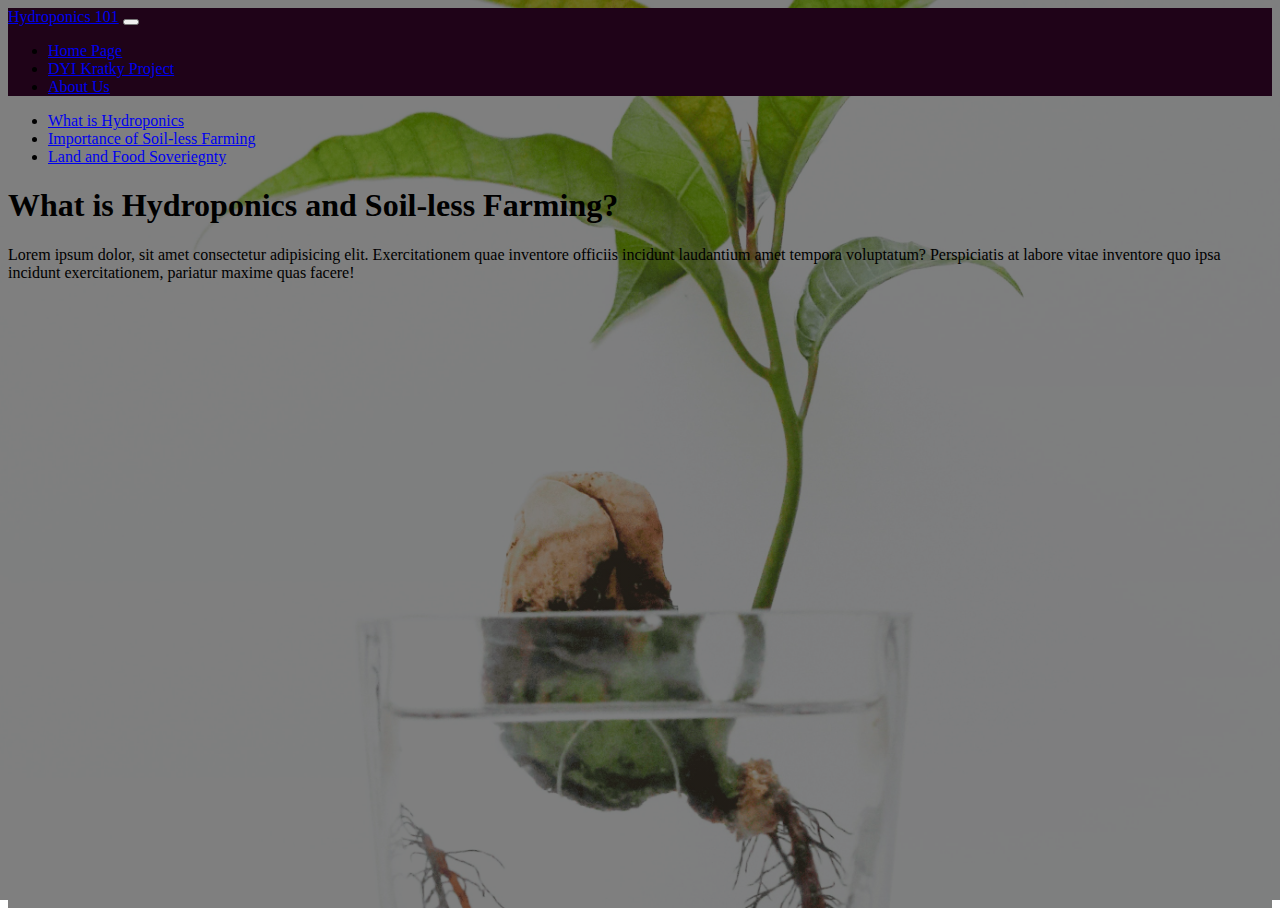
==== 2ndPage.html @ e0b3c71e "-edits to Homepage code -linked webpages together" ====
<!DOCTYPE html>
<html>
  <head>
    <meta charset="utf-8">
	<meta name="viewport" content="width=device-width">
	<title>Hydroponics 101</title>
	<!-- CSS only -->
	<link href="https://cdn.jsdelivr.net/npm/bootstrap@5.1.1/dist/css/bootstrap.min.css" rel="stylesheet" integrity="sha384-F3w7mX95PdgyTmZZMECAngseQB83DfGTowi0iMjiWaeVhAn4FJkqJByhZMI3AhiU"
	 crossorigin="anonymous">
	<!-- JavaScript Bundle with Popper -->
	<script src="https://cdn.jsdelivr.net/npm/bootstrap@5.1.1/dist/js/bootstrap.bundle.min.js" integrity="sha384-/bQdsTh/da6pkI1MST/rWKFNjaCP5gBSY4sEBT38Q/9RBh9AH40zEOg7Hlq2THRZ"
	 crossorigin="anonymous">

	</script>
	<link href="style.css" rel="stylesheet" type="text/css" />
  </head>
  <body>

  <div class="containter-fluid">
    <div class="navbar navbar-expand-lg navbar-dark bg-color">
			<a class="navbar-brand" href="#">Hydroponics 101</a>
			<button class="navbar-toggler" type="button" data-bs-toggle="collapse" 
      data-bs-target="#navbarSupportedContent" aria-controls="navbarSupportedContent" aria-expanded="false" aria-label="Toggle navigation">
          <span class="navbar-toggler-icon"></span>
      </button>
        <div  class= "navbar-collapse collapse" id="navbarSupportedContent">
          <ul class="navbar-nav ms-auto">
            <li class="nav-item">
              <a class="nav-link" href="index.html">Home Page</a>
            </li>
            <li class="nav-item">
              <a class="nav-link" href="3rdPage.html">DYI Kratky Project</a>
            </li>
            <li class="nav-item">
              <a class="nav-link" href="4thPage.html">About Us</a>
            </li>
          </ul>
        </div>
    </div>
  </div>

<div class="container-fluid navigation">
    <div class="col">
        <ul class="navbar2">
            <li class="nav-item">
                <a class="nav-link" href="#Hydroponics">What is Hydroponics</a>
            </li>
            <li class="nav-item">
                <a class="nav-link" href="#Importance">Importance of Soil-less Farming</a>
            </li>
            <li class="nav-item">
                <a class="nav-link" href="#Land">Land and Food Soveriegnty</a>
            </li>
        </ul>
      </div>
  </div>

  <div class="container-fluid" id="Hydroponics">
    <h1>What is Hydroponics and Soil-less Farming?</h1>
      <p>Lorem ipsum dolor, sit amet consectetur adipisicing elit. Exercitationem quae inventore officiis incidunt laudantium amet tempora voluptatum? Perspiciatis at labore vitae inventore quo ipsa incidunt exercitationem, pariatur maxime quas facere!</p>
  </div>

  
    <script src="script.js"></script>
  </body>
</html>
---- style.css ----
body, html {
  background-image: linear-gradient(rgba(0, 0, 0, 0.5), rgba(0, 0, 0, 0.5)), url("images/bg-image.jpg");
  background-position: center;
  background-repeat: no-repeat;
  background-size: cover;
  height: 100%;
  position: relative;
}

.bg-color{
  background-color:#1F0318
}


.WelcomeText {
	padding-top: 100px;
	padding-left: 50px;
	font-size: 60px;
  color: white;
}



.Footer{
	background-color: darkseagreen;
	height: 10vh;
	width: 100%;
}
/*Questions
1. how do i change the size of my background image?
*/
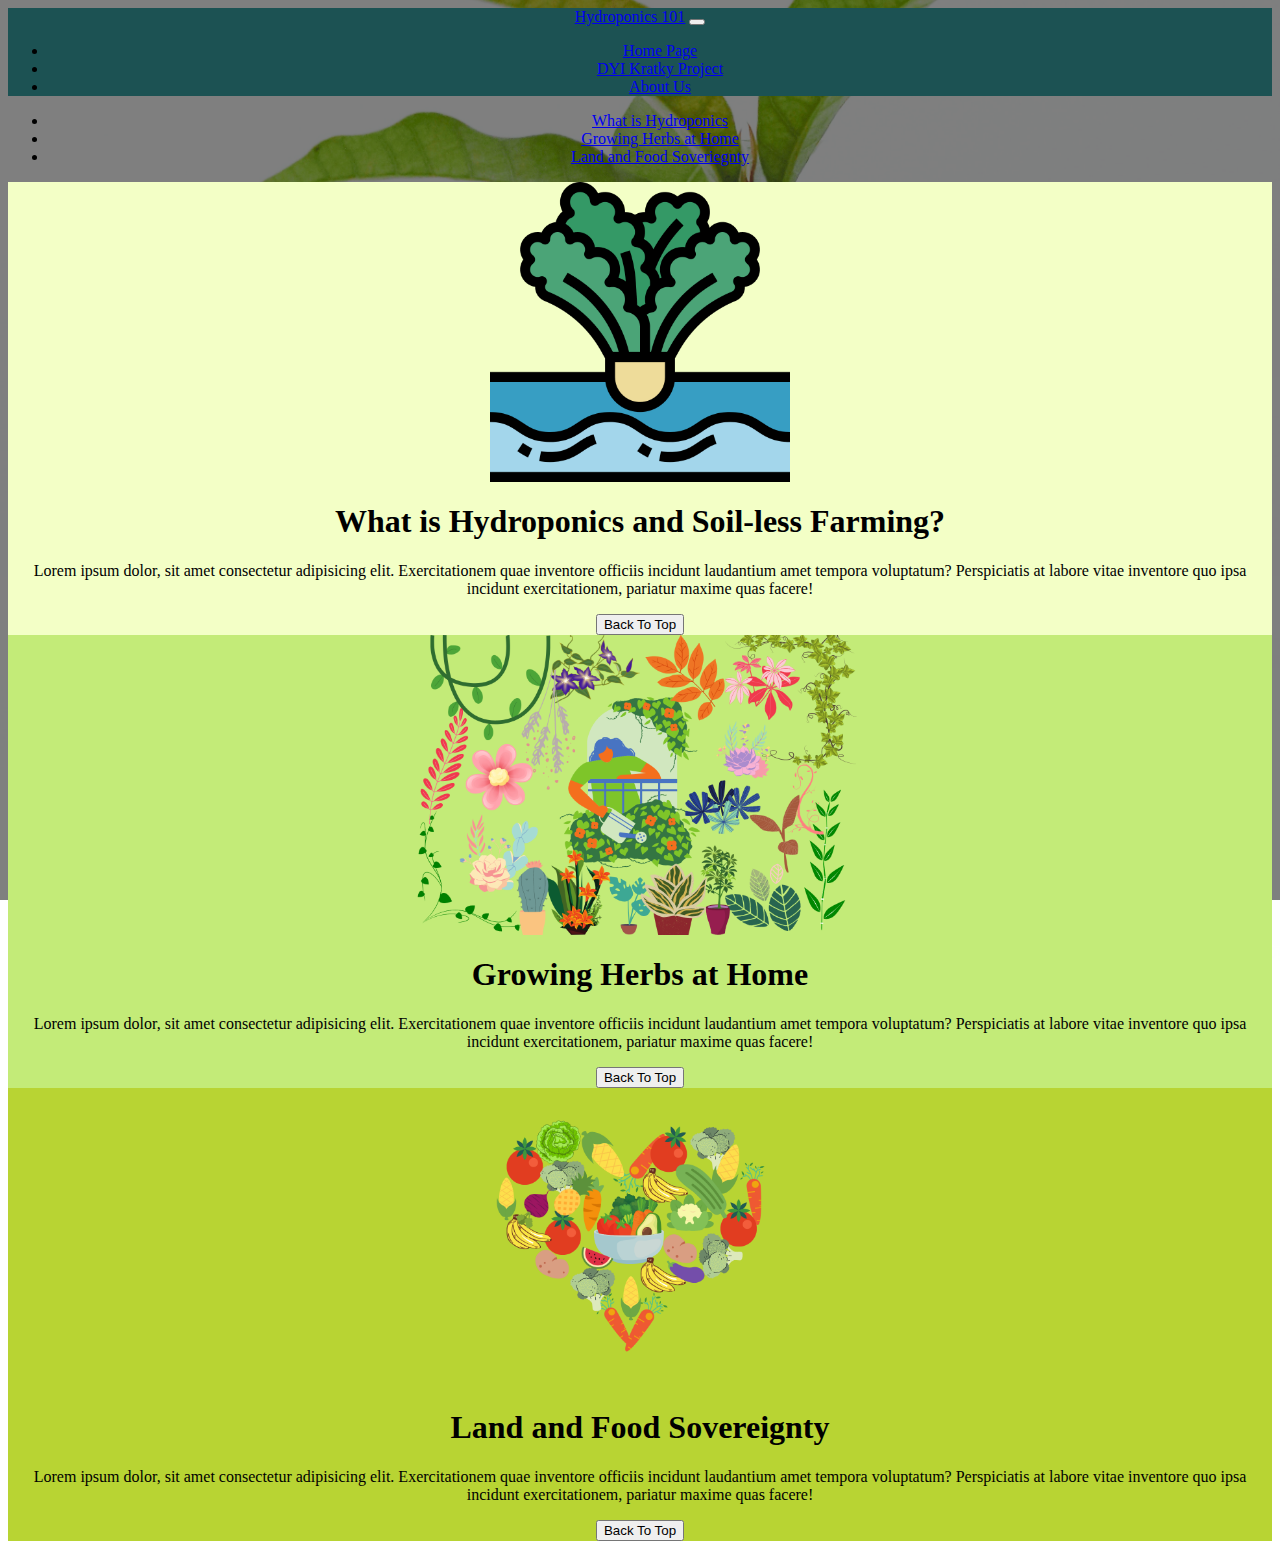
==== commit a2a38ca5: "-added buttons (not linked) -changed section "importance of soiless farming" to "growing herbs at ho" ====
--- a/2ndPage.html
+++ b/2ndPage.html
@@ -8,7 +8,8 @@
 	<link href="https://cdn.jsdelivr.net/npm/bootstrap@5.1.1/dist/css/bootstrap.min.css" rel="stylesheet" integrity="sha384-F3w7mX95PdgyTmZZMECAngseQB83DfGTowi0iMjiWaeVhAn4FJkqJByhZMI3AhiU"
 	 crossorigin="anonymous">
 	<!-- JavaScript Bundle with Popper -->
-	<script src="https://cdn.jsdelivr.net/npm/bootstrap@5.1.1/dist/js/bootstrap.bundle.min.js" integrity="sha384-/bQdsTh/da6pkI1MST/rWKFNjaCP5gBSY4sEBT38Q/9RBh9AH40zEOg7Hlq2THRZ"
+	<script  
+  src="https://cdn.jsdelivr.net/npm/bootstrap@5.1.1/dist/js/bootstrap.bundle.min.js" integrity="sha384-/bQdsTh/da6pkI1MST/rWKFNjaCP5gBSY4sEBT38Q/9RBh9AH40zEOg7Hlq2THRZ"
 	 crossorigin="anonymous">
 
 	</script>
@@ -46,7 +47,7 @@
                 <a class="nav-link" href="#Hydroponics">What is Hydroponics</a>
             </li>
             <li class="nav-item">
-                <a class="nav-link" href="#Importance">Importance of Soil-less Farming</a>
+                <a class="nav-link" href="#Herbs">Growing Herbs at Home</a>
             </li>
             <li class="nav-item">
                 <a class="nav-link" href="#Land">Land and Food Soveriegnty</a>
@@ -56,10 +57,25 @@
   </div>
 
   <div class="container-fluid" id="Hydroponics">
+    <section class="Hydronics-sec1"><img class="Hydropics" src="images/hydropic1.png">
     <h1>What is Hydroponics and Soil-less Farming?</h1>
       <p>Lorem ipsum dolor, sit amet consectetur adipisicing elit. Exercitationem quae inventore officiis incidunt laudantium amet tempora voluptatum? Perspiciatis at labore vitae inventore quo ipsa incidunt exercitationem, pariatur maxime quas facere!</p>
+      <button class="return">Back To Top</button></section>
   </div>
 
+ <div class="container-fluid" id="Herbs">
+   <section class="Hydronics-sec2"><img class="Hydropics" src="images/hydropic2.png">
+    <h1>Growing Herbs at Home</h1>
+      <p>Lorem ipsum dolor, sit amet consectetur adipisicing elit. Exercitationem quae inventore officiis incidunt laudantium amet tempora voluptatum? Perspiciatis at labore vitae inventore quo ipsa incidunt exercitationem, pariatur maxime quas facere!</p>
+      <button class="return">Back To Top</button><section class="Hydronics-sec">
+  </div>
+
+   <div class="container-fluid" id="Land">
+     <section class="Hydronics-sec3"><img class="Hydropics" src="images/hydropic3.png">
+    <h1>Land and Food Sovereignty</h1>
+      <p>Lorem ipsum dolor, sit amet consectetur adipisicing elit. Exercitationem quae inventore officiis incidunt laudantium amet tempora voluptatum? Perspiciatis at labore vitae inventore quo ipsa incidunt exercitationem, pariatur maxime quas facere!</p>
+      <button class="return">Back To Top</button></section>
+  </div>
   
     <script src="script.js"></script>
   </body>
--- a/style.css
+++ b/style.css
@@ -1,16 +1,16 @@
-body, html {
+body, html{
   background-image: linear-gradient(rgba(0, 0, 0, 0.5), rgba(0, 0, 0, 0.5)), url("images/bg-image.jpg");
   background-position: center;
   background-repeat: no-repeat;
   background-size: cover;
   height: 100%;
   position: relative;
+  text-align: center;
 }
 
 .bg-color{
-  background-color:#1F0318
+  background-color: #1C5253;
 }
-
 
 .WelcomeText {
 	padding-top: 100px;
@@ -19,12 +19,51 @@
   color: white;
 }
 
+/*page 2*/
+.Hydronics-sec1{
+  background-color: #F3FFC6;
+}
+.Hydronics-sec2{
+  background-color: #C3EB78;
+}
+.Hydronics-sec3{
+  background-color: #b8d433;
+}
 
 
 .Footer{
-	background-color: darkseagreen;
+	background-color: #1C5253;
 	height: 10vh;
 	width: 100%;
+}
+
+/*.Hydropics {
+  width: 100%;
+	height: auto;
+  max-width: 300px;
+	max-height: 300px;
+  margin-left: auto;
+  margin-right: auto;
+	object-fit: cover;
+}
+*/
+.Hydropics {
+  width: auto;
+  height: auto;
+  max-height: 300px;
+  display: block;
+  margin-left: auto;
+  margin-right: auto;
+}
+
+.AboutMe {
+  width: 100%;
+	height: 100%;
+	max-width: 300px;
+	max-height: 300px;
+	border-radius: 150px;
+	object-fit: cover;
+	object-position: 50% 0%
 }
 /*Questions
 1. how do i change the size of my background image?
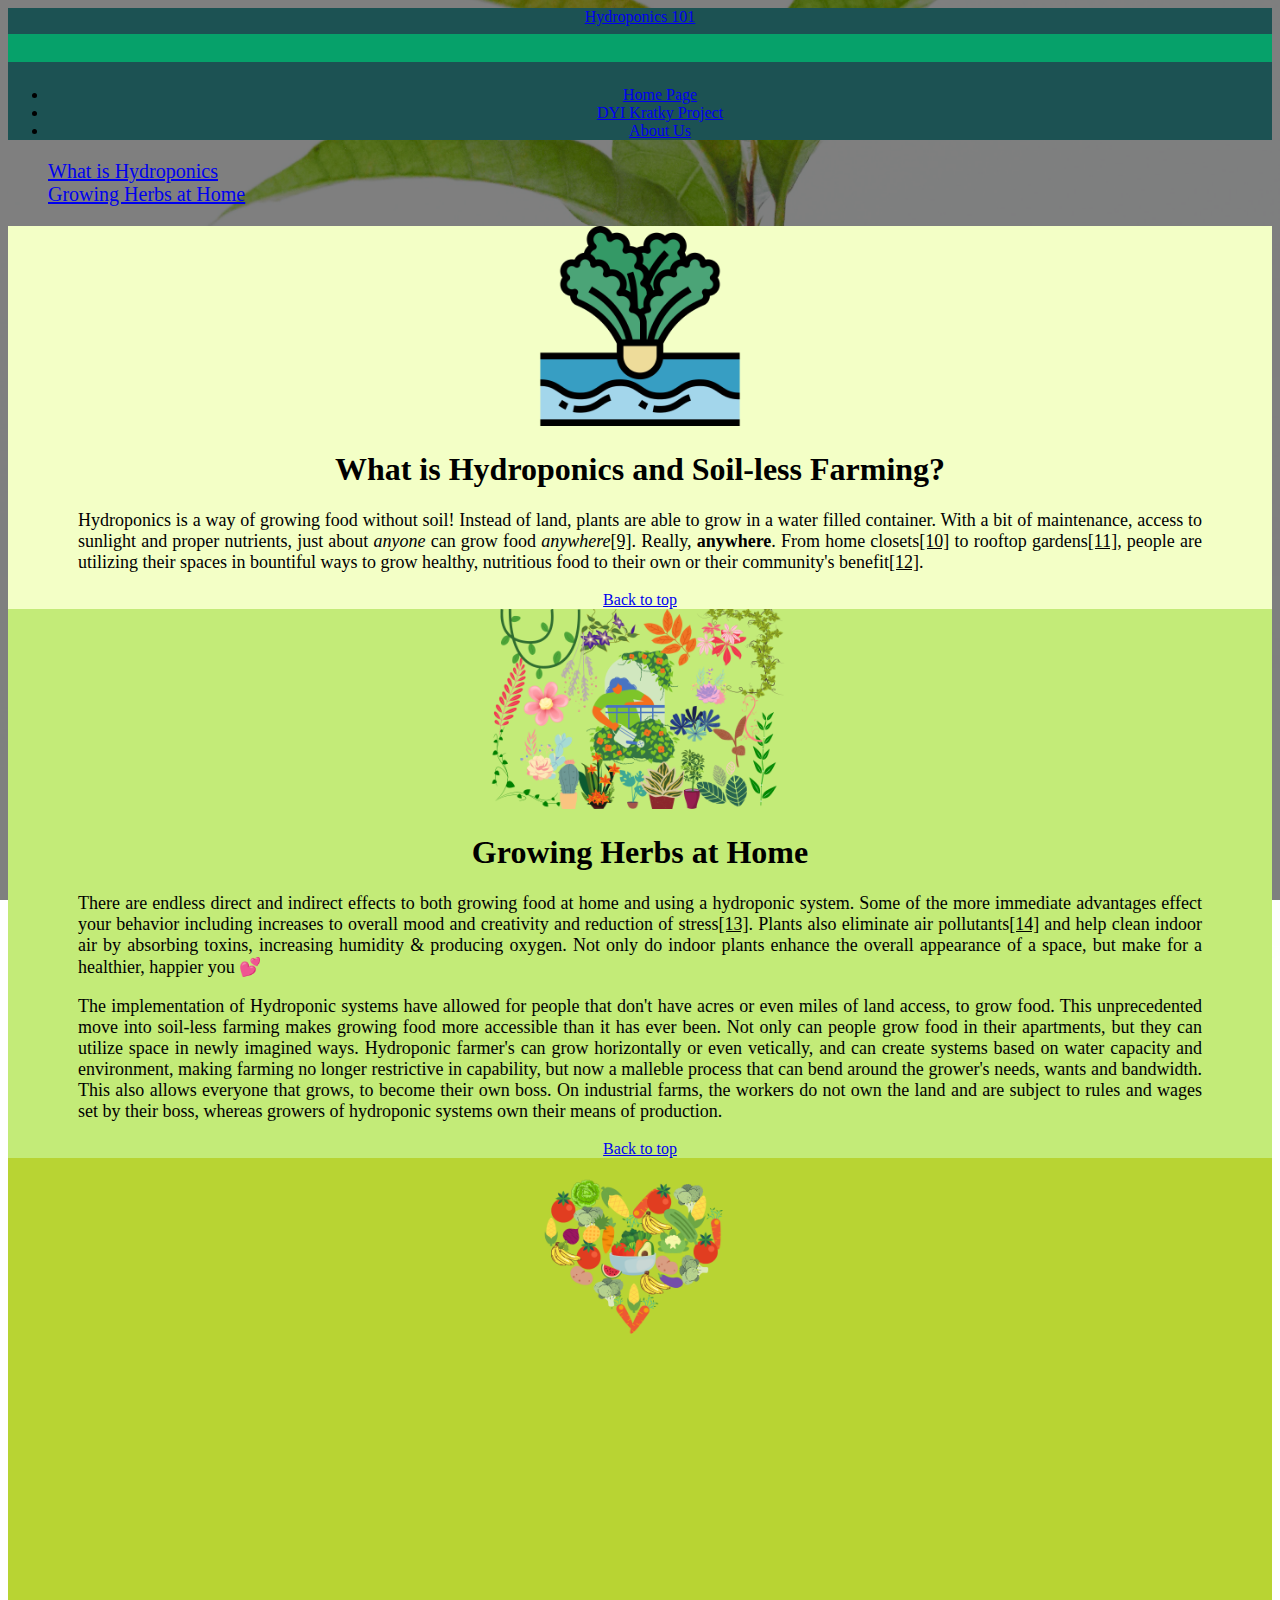
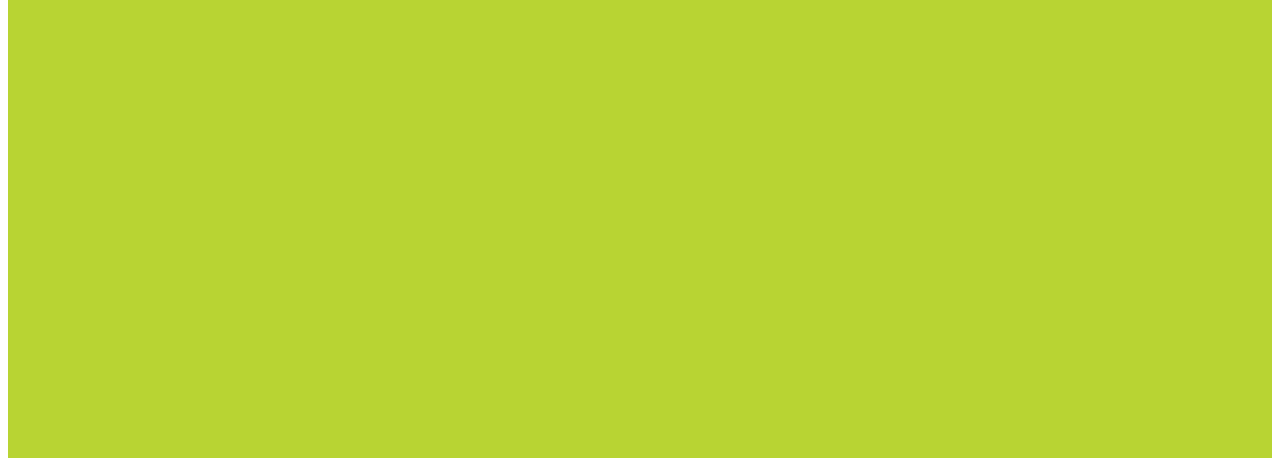
==== commit 47ea5eda: "added text and fixed last formatting issues" ====
--- a/2ndPage.html
+++ b/2ndPage.html
@@ -7,6 +7,9 @@
 	<!-- CSS only -->
 	<link href="https://cdn.jsdelivr.net/npm/bootstrap@5.1.1/dist/css/bootstrap.min.css" rel="stylesheet" integrity="sha384-F3w7mX95PdgyTmZZMECAngseQB83DfGTowi0iMjiWaeVhAn4FJkqJByhZMI3AhiU"
 	 crossorigin="anonymous">
+
+     <!-- Back to top button -->
+      <a id="button"></a> 
 	<!-- JavaScript Bundle with Popper -->
 	<script  
   src="https://cdn.jsdelivr.net/npm/bootstrap@5.1.1/dist/js/bootstrap.bundle.min.js" integrity="sha384-/bQdsTh/da6pkI1MST/rWKFNjaCP5gBSY4sEBT38Q/9RBh9AH40zEOg7Hlq2THRZ"
@@ -42,6 +45,7 @@
 
 <div class="container-fluid navigation">
     <div class="col">
+      <a name="top"></a>
         <ul class="navbar2">
             <li class="nav-item">
                 <a class="nav-link" href="#Hydroponics">What is Hydroponics</a>
@@ -49,34 +53,38 @@
             <li class="nav-item">
                 <a class="nav-link" href="#Herbs">Growing Herbs at Home</a>
             </li>
+            <!--
             <li class="nav-item">
                 <a class="nav-link" href="#Land">Land and Food Soveriegnty</a>
             </li>
+            -->
         </ul>
       </div>
   </div>
-
+      
   <div class="container-fluid" id="Hydroponics">
     <section class="Hydronics-sec1"><img class="Hydropics" src="images/hydropic1.png">
     <h1>What is Hydroponics and Soil-less Farming?</h1>
-      <p>Lorem ipsum dolor, sit amet consectetur adipisicing elit. Exercitationem quae inventore officiis incidunt laudantium amet tempora voluptatum? Perspiciatis at labore vitae inventore quo ipsa incidunt exercitationem, pariatur maxime quas facere!</p>
-      <button class="return">Back To Top</button></section>
+      <p class="hydrotext">Hydroponics is a way of growing food without soil! Instead of land, plants are able to grow in a water filled container. With a bit of maintenance, access to sunlight and proper nutrients, just about <i>anyone</i> can grow food <i>anywhere</i><a class="links" href="https://www.verticalroots.com/the-what-and-why-of-hydroponic-farming/" data-bs-toggle="tooltip">[9]</a>. Really, <b>anywhere</b>. From home closets<a class="links" href="https://medium.com/girl-with-plant/how-i-built-a-hydroponic-vegetable-garden-in-my-nyc-closet-89b2834f8fdf">[10]</a> to rooftop gardens<a class="links" href="https://www.brooklyngrangefarm.com/">[11]</a>, people are utilizing their spaces in bountiful ways to grow healthy, nutritious food to their own or their community's benefit<a class="links" href="https://www.miohmyfarms.com/">[12]</a>.</p>
+      <a href="#top">Back to top</a></section>
   </div>
 
  <div class="container-fluid" id="Herbs">
    <section class="Hydronics-sec2"><img class="Hydropics" src="images/hydropic2.png">
     <h1>Growing Herbs at Home</h1>
-      <p>Lorem ipsum dolor, sit amet consectetur adipisicing elit. Exercitationem quae inventore officiis incidunt laudantium amet tempora voluptatum? Perspiciatis at labore vitae inventore quo ipsa incidunt exercitationem, pariatur maxime quas facere!</p>
-      <button class="return">Back To Top</button><section class="Hydronics-sec">
+      <p class="hydrotext">There are endless direct and indirect effects to both growing food at home and using a hydroponic system. Some of the more immediate advantages effect your behavior including increases to overall mood and creativity and reduction of stress<a class="links" href="https://ellisonchair.tamu.edu/health-and-well-being-benefits-of-plants/">[13]</a>. Plants also eliminate air pollutants<a class="links" href="https://spinoff.nasa.gov/Spinoff2007/ps_3.html">[14]</a> and help clean indoor air by absorbing toxins, increasing humidity & producing oxygen. Not only do indoor plants enhance the overall appearance of a space, but make for a healthier, happier you &#128149; </p>
+      <p class="hydrotext">The implementation of Hydroponic systems have allowed for people that don't have acres or even miles of land access, to grow food. This unprecedented move into soil-less farming makes growing food more accessible than it has ever been. Not only can people grow food in their apartments, but they can utilize space in newly imagined ways. Hydroponic farmer's can grow horizontally or even vetically, and can create systems based on water capacity and environment, making farming no longer restrictive in capability, but now a malleble process that can bend around the grower's needs, wants and bandwidth. This also allows everyone that grows, to become their own boss. On industrial farms, the workers do not own the land and are subject to rules and wages set by their boss, whereas growers of hydroponic systems own their means of production. </p>
+      <a href="#top">Back to top</a><section class="Hydronics-sec">
   </div>
-
+  <section class="Hydronics-sec3"><img class="Hydropics" src="images/hydropic3.png"></section>
+<!--
    <div class="container-fluid" id="Land">
      <section class="Hydronics-sec3"><img class="Hydropics" src="images/hydropic3.png">
     <h1>Land and Food Sovereignty</h1>
-      <p>Lorem ipsum dolor, sit amet consectetur adipisicing elit. Exercitationem quae inventore officiis incidunt laudantium amet tempora voluptatum? Perspiciatis at labore vitae inventore quo ipsa incidunt exercitationem, pariatur maxime quas facere!</p>
-      <button class="return">Back To Top</button></section>
+      <p class="hydrotext">Lorem ipsum dolor, sit amet consectetur adipisicing elit. Exercitationem quae inventore officiis incidunt laudantium amet tempora voluptatum? Perspiciatis at labore vitae inventore quo ipsa incidunt exercitationem, pariatur maxime quas facere!</p>
+      <a href="#top">Back to top</a></section>
   </div>
-  
+-->
     <script src="script.js"></script>
   </body>
 </html>--- a/style.css
+++ b/style.css
@@ -5,7 +5,25 @@
   background-size: cover;
   height: 100%;
   position: relative;
-  text-align: center;
+   text-align: center;
+}
+
+.navbar2{
+  color: green;
+  list-style: none;
+  font-size: 20px;
+  text-align: justify;
+}
+
+.links{
+  color: black;
+}
+
+.list{
+  color: green;
+  text-align: justify;
+  margin-left: 40px;
+  margin-right: 40px;
 }
 
 .bg-color{
@@ -19,23 +37,59 @@
   color: white;
 }
 
+.welcomePar{
+  color: white;
+  text-align: justify;
+  margin-left: 40px;
+  margin-right: 40px;
+}
+
 /*page 2*/
+
+.hydrotext{
+  text-align: justify;
+  margin-left: 70px;
+  margin-right: 70px;
+  font-size: 18px;
+}
 .Hydronics-sec1{
   background-color: #F3FFC6;
+  background-position: center;
+  background-repeat: no-repeat;
+  background-size: cover;
+  height: 100%;
+  position: relative;
 }
 .Hydronics-sec2{
   background-color: #C3EB78;
+  background-position: center;
+  background-repeat: no-repeat;
+  background-size: cover;
+  height: 100%;
+  position: relative;
 }
 .Hydronics-sec3{
   background-color: #b8d433;
-}
-
-
-.Footer{
-	background-color: #1C5253;
-	height: 10vh;
-	width: 100%;
-}
+  background-position: center;
+  background-repeat: no-repeat;
+  background-size: cover;
+  height: 100%;
+  position: relative;
+}
+
+.Hydropics{
+  max-width: 100%;
+  height: auto;
+  max-height: 200px
+}
+/*.Hydropics {
+  width: auto;
+  height: auto;
+  max-height: 300px;
+  display: block;
+  margin-left: auto;
+  margin-right: auto;
+}*/
 
 /*.Hydropics {
   width: 100%;
@@ -47,15 +101,114 @@
 	object-fit: cover;
 }
 */
-.Hydropics {
-  width: auto;
+
+/*page 3*/
+.kratky-h{
+  color: white;
+}
+
+.kratkytext{
+  text-align: justify;
+  margin-left: 70px;
+  margin-right: 70px;
+  font-size: 18px;
+  color: white;
+}
+
+.dyiKratky{
+  max-width: 100%;
   height: auto;
-  max-height: 300px;
-  display: block;
-  margin-left: auto;
-  margin-right: auto;
-}
-
+  max-height: 500px;
+}
+.dyi-sec1{
+  background-color: #206a38;
+  width: 100%;
+  height: 100%;
+}
+.dyi-sec2{
+  background-color: #C3EB78;
+  width: 100%;
+  height: 100%
+}
+.dyi-sec3{
+  background-color: #b8d433;
+  width: 100%;
+  height: 100%
+}
+
+* {box-sizing: border-box}
+
+/* Full-width input fields */
+  input[type=text], input[type=password] {
+  width: 100%;
+  padding: 15px;
+  margin: 5px 0 22px 0;
+  display: inline-block;
+  border: none;
+  background: #f1f1f1;
+}
+
+input[type=text]:focus, input[type=password]:focus {
+  background-color: #ddd;
+  outline: none;
+}
+
+hr {
+  border: 1px solid #f1f1f1;
+  margin-bottom: 25px;
+}
+
+/* Set a style for all buttons */
+button {
+  background-color: #04AA6D;
+  color: white;
+  padding: 14px 20px;
+  margin: 8px 0;
+  border: none;
+  cursor: pointer;
+  width: 100%;
+  opacity: 0.9;
+}
+
+button:hover {
+  opacity:1;
+}
+
+/* Extra styles for the cancel button */
+.cancelbtn {
+  padding: 14px 20px;
+  background-color: #f44336;
+}
+
+/* Float cancel and signup buttons and add an equal width */
+.cancelbtn, .signupbtn {
+  float: left;
+  width: 50%;
+}
+
+/* Add padding to container elements */
+.container {
+  padding: 16px;
+}
+
+/* Clear floats */
+.clearfix::after {
+  content: "";
+  clear: both;
+  display: table;
+}
+
+/* Change styles for cancel button and signup button on extra small screens */
+@media screen and (max-width: 300px) {
+  .cancelbtn, .signupbtn {
+    width: 100%;
+  }
+}
+
+
+/* ==============================================================
+  ===============================================================
+page 4*/
 .AboutMe {
   width: 100%;
 	height: 100%;
@@ -65,6 +218,49 @@
 	object-fit: cover;
 	object-position: 50% 0%
 }
+
+#Features{
+	margin-bottom: 100px;
+}
+
+.feature-section{
+	height: 50vh;
+	text-align: center;
+}
+
+.feature-image-1{
+	background-image: url("images/headshot1.JPG");
+  background-size: cover;
+  max-width: 250px;
+  max-height: 500px;
+}
+.feature-image-2{
+	background-image: url("images/UWlogo.png");
+  background-size: cover;
+  max-width: 350px;
+  max-height: 3500px;
+}
+
+.feat-text{
+  text-align: justify;
+  margin-left: 40px;
+  margin-right: 40px;
+  margin-top: 40px;
+}
+
+.Footer{
+	position: fixed;
+  left: 0;
+  bottom: 0;
+  width: 100%;
+  background-color: #1C5253;
+  color: white;
+  text-align: center;
+}
+
+
+
+
 /*Questions
 1. how do i change the size of my background image?
 */
